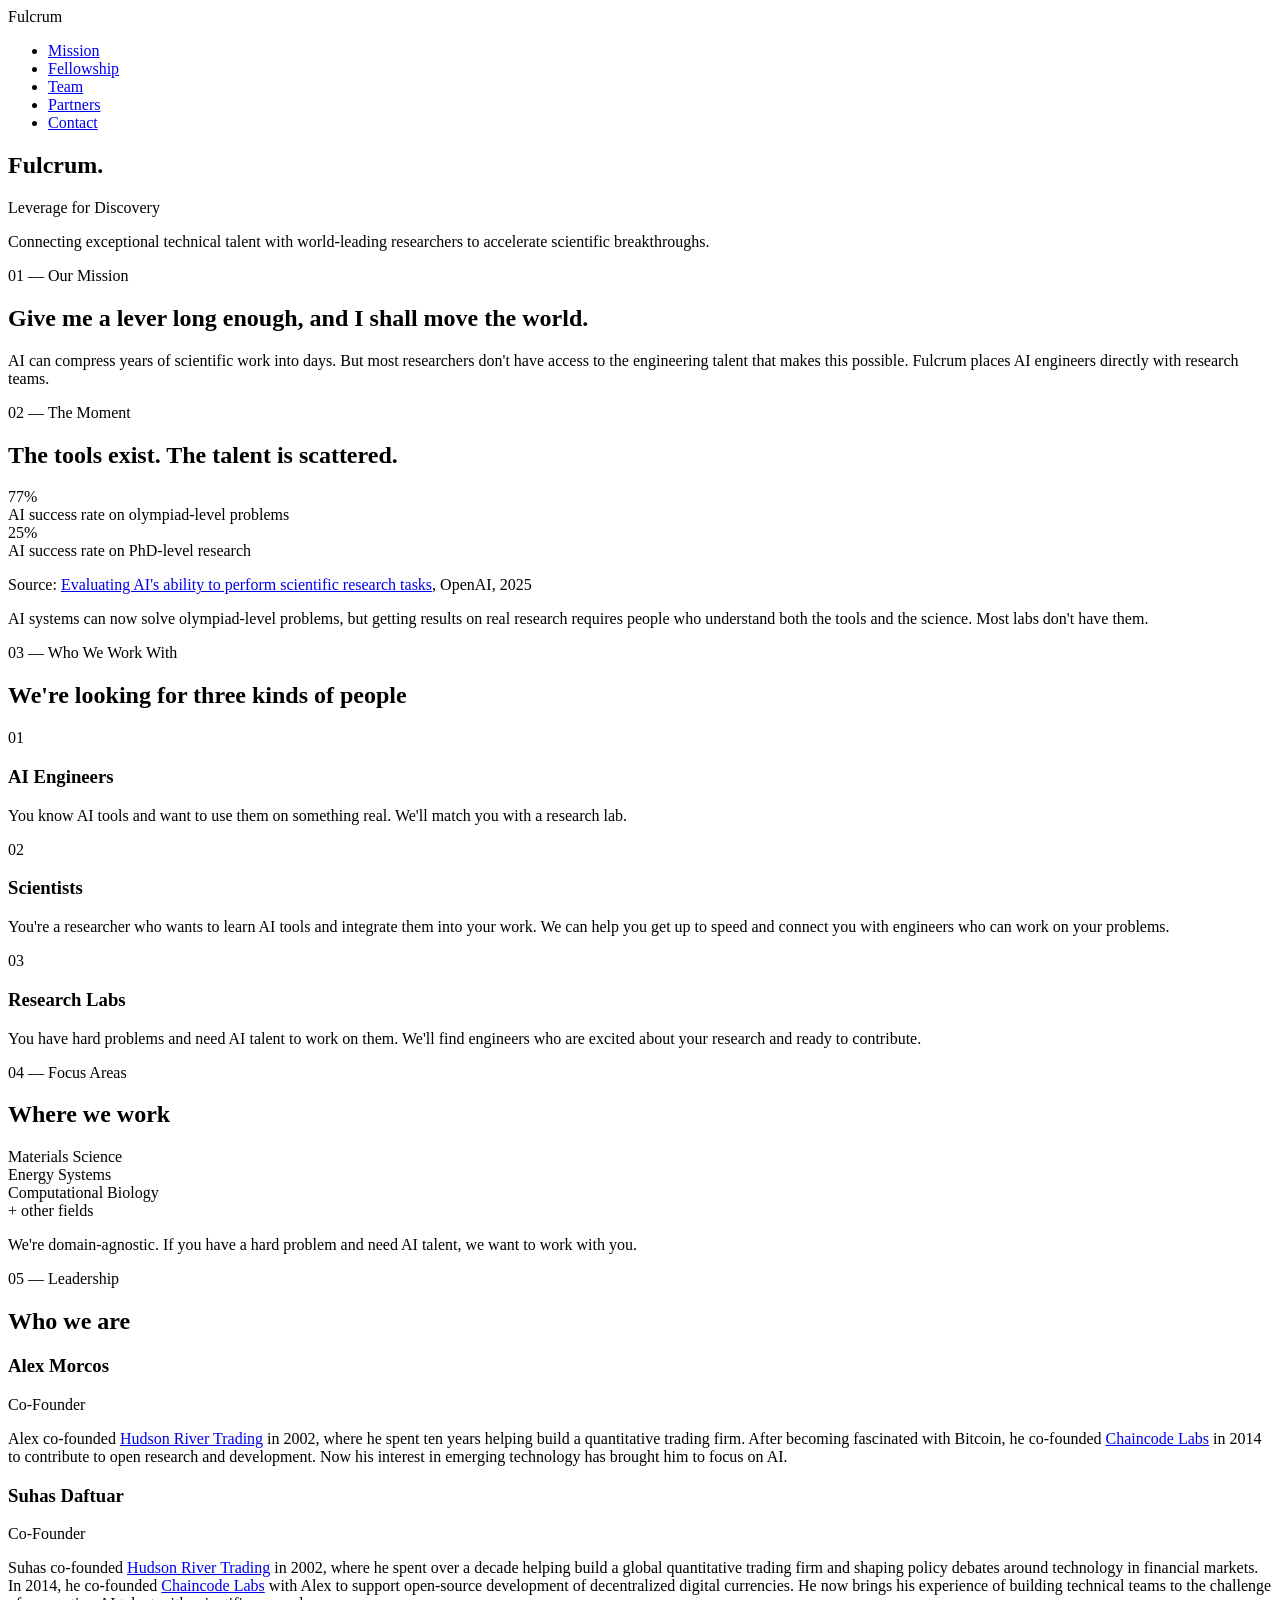
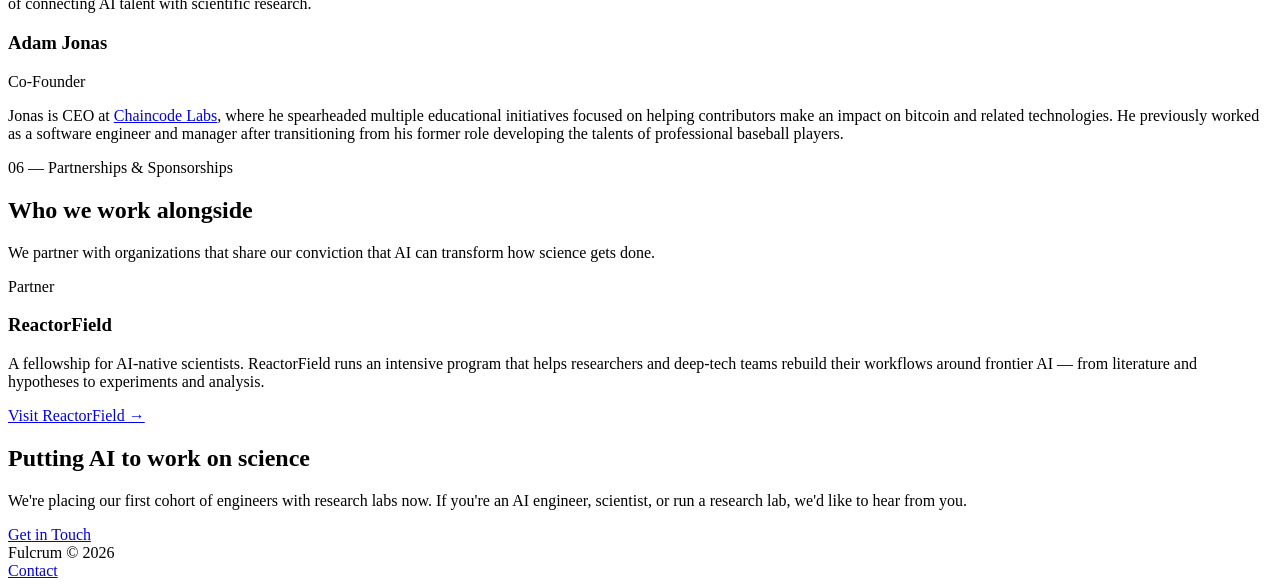
==== index.html @ a77acb1b "Add Partnerships & Sponsorships section with ReactorField as first card Introduce a new homepage sec" ====
<!DOCTYPE html>
<html lang="en">
<head>
    <meta charset="UTF-8">
    <meta name="viewport" content="width=device-width, initial-scale=1.0">
    <title>Fulcrum - Leverage for Discovery</title>
    <meta name="description" content="We place AI engineers with research labs working on hard scientific problems.">

    <!-- Favicons -->
    <link rel="icon" type="image/x-icon" href="/images/favicon.ico">
    <link rel="icon" type="image/png" sizes="16x16" href="/images/favicon-16x16.png">
    <link rel="icon" type="image/png" sizes="32x32" href="/images/favicon-32x32.png">
    <link rel="apple-touch-icon" sizes="180x180" href="/images/apple-touch-icon.png">
    <link rel="icon" type="image/png" sizes="192x192" href="/images/android-chrome-192x192.png">
    <link rel="icon" type="image/png" sizes="512x512" href="/images/android-chrome-512x512.png">

    <!-- Open Graph / Facebook -->
    <meta property="og:type" content="website">
    <meta property="og:url" content="https://fulcrum.science/">
    <meta property="og:title" content="Fulcrum - Leverage for Discovery">
    <meta property="og:description" content="We place AI engineers with research labs working on hard scientific problems.">
    <meta property="og:image" content="https://fulcrum.science/images/logo.png">

    <!-- Twitter -->
    <meta property="twitter:card" content="summary_large_image">
    <meta property="twitter:url" content="https://fulcrum.science/">
    <meta property="twitter:title" content="Fulcrum - Leverage for Discovery">
    <meta property="twitter:description" content="We place AI engineers with research labs working on hard scientific problems.">
    <meta property="twitter:image" content="https://fulcrum.science/images/logo.png">

    <link rel="preconnect" href="https://fonts.googleapis.com">
    <link rel="preconnect" href="https://fonts.gstatic.com" crossorigin>
    <link href="https://fonts.googleapis.com/css2?family=Newsreader:ital,opsz,wght@0,6..72,400;0,6..72,500;0,6..72,600;1,6..72,400&family=JetBrains+Mono:wght@400;500&display=swap" rel="stylesheet">
</head>
<body>
    <nav id="nav">
        <div class="logo">Fulcrum</div>
        <ul class="nav-links">
            <li><a href="#mission">Mission</a></li>
            <li><a href="#model">Fellowship</a></li>
            <li><a href="#founders">Team</a></li>
            <li><a href="#partners">Partners</a></li>
            <li><a href="mailto:hello@fulcrum.science">Contact</a></li>
        </ul>
    </nav>

    <section class="hero">
        <h1 class="hero-wordmark">Fulcrum<span>.</span></h1>
        <p class="hero-tagline">Leverage for Discovery</p>
        <p class="hero-description">
            Connecting exceptional technical talent with world-leading
            researchers to accelerate scientific breakthroughs.
        </p>
    </section>

    <section class="mission" id="mission">
        <span class="section-label">01 — Our Mission</span>
        <h2>Give me a lever long enough, and I shall move the world.</h2>
        <p class="lead-text">
            AI can compress years of scientific work into days.
            But most researchers don't have access to the engineering talent that makes this possible.
            Fulcrum places AI engineers directly with research teams.
        </p>
    </section>

    <section class="opportunity">
        <div class="opportunity-inner">
            <span class="section-label">02 — The Moment</span>
            <h2>The tools exist. The talent is scattered.</h2>

            <div class="stat-grid">
                <div class="stat">
                    <div class="stat-number">77%</div>
                    <div class="stat-label">AI success rate on olympiad-level problems</div>
                </div>
                <div class="stat">
                    <div class="stat-number">25%</div>
                    <div class="stat-label">AI success rate on PhD-level research</div>
                </div>
            </div>

            <p class="stat-source">Source: <a href="https://cdn.openai.com/pdf/2fcd284c-b468-4c21-8ee0-7a783933efcc/frontierscience-paper.pdf" target="_blank">Evaluating AI's ability to perform scientific research tasks</a>, OpenAI, 2025</p>

            <p class="lead-text lead-text-mid">
                AI systems can now solve olympiad-level problems, but getting results on real research
                requires people who understand both the tools and the science. Most labs don't have them.
            </p>
        </div>
    </section>

    <section id="model">
        <span class="section-label">03 — Who We Work With</span>
        <h2>We're looking for three kinds of people</h2>

        <div class="model-grid">
            <div class="model-card">
                <span class="model-number">01</span>
                <h3>AI Engineers</h3>
                <p>
                    You know AI tools and want to use them on something real.
                    We'll match you with a research lab.
                </p>
            </div>
            <div class="model-card">
                <span class="model-number">02</span>
                <h3>Scientists</h3>
                <p>
                    You're a researcher who wants to learn AI tools and integrate them into
                    your work. We can help you get up to speed and connect you with
                    engineers who can work on your problems.
                </p>
            </div>
            <div class="model-card">
                <span class="model-number">03</span>
                <h3>Research Labs</h3>
                <p>
                    You have hard problems and need AI talent to work on them.
                    We'll find engineers who are excited about your research
                    and ready to contribute.
                </p>
            </div>
        </div>
    </section>

    <section class="domains">
        <div class="domains-inner">
            <span class="section-label">04 — Focus Areas</span>
            <h2>Where we work</h2>

            <div class="domain-list">
                <div class="domain-item">
                    <div class="domain-icon"></div>
                    <span>Materials Science</span>
                </div>
                <div class="domain-item">
                    <div class="domain-icon"></div>
                    <span>Energy Systems</span>
                </div>
                <div class="domain-item">
                    <div class="domain-icon"></div>
                    <span>Computational Biology</span>
                </div>
                <div class="domain-item domain-agnostic">
                    <span>+ other fields</span>
                </div>
            </div>

            <p class="domain-note">We're domain-agnostic. If you have a hard problem and need AI talent, we want to work with you.</p>
        </div>
    </section>

    <section class="founders" id="founders">
        <div class="founders-inner">
            <span class="section-label">05 — Leadership</span>
            <h2>Who we are</h2>
            
            <div class="founders-grid">
                <div class="founder-card">
                    <div class="founder-info">
                        <h3 class="founder-name">Alex Morcos</h3>
                        <span class="founder-role">Co-Founder</span>
                    </div>
                    <p class="founder-bio">
                        Alex co-founded <a href="https://www.hudsonrivertrading.com" target="_blank">Hudson River Trading</a> in 2002, where he spent ten years helping build a quantitative trading firm. After becoming fascinated with Bitcoin, he co-founded <a href="https://chaincode.com" target="_blank">Chaincode Labs</a> in 2014 to contribute to open research and development. Now his interest in emerging technology has brought him to focus on AI.
                    </p>
                </div>
                <div class="founder-card">
                    <div class="founder-info">
                        <h3 class="founder-name">Suhas Daftuar</h3>
                        <span class="founder-role">Co-Founder</span>
                    </div>
                    <p class="founder-bio">
                        Suhas co-founded <a href="https://www.hudsonrivertrading.com" target="_blank">Hudson River Trading</a> in 2002, where he spent over a decade helping build a global quantitative trading firm and shaping policy debates around technology in financial markets. In 2014, he co-founded <a href="https://chaincode.com" target="_blank">Chaincode Labs</a> with Alex to support open-source development of decentralized digital currencies. He now brings his experience of building technical teams to the challenge of connecting AI talent with scientific research.
                    </p>
                </div>
                <div class="founder-card">
                    <div class="founder-info">
                        <h3 class="founder-name">Adam Jonas</h3>
                        <span class="founder-role">Co-Founder</span>
                    </div>
                    <p class="founder-bio">
                        Jonas is CEO at <a href="https://chaincode.com" target="_blank">Chaincode Labs</a>, where he spearheaded multiple educational initiatives focused on helping contributors make an impact on bitcoin and related technologies. He previously worked as a software engineer and manager after transitioning from his former role developing the talents of professional baseball players.
                    </p>
                </div>
            </div>
        </div>
    </section>

    <section class="partners" id="partners">
        <span class="section-label">06 — Partnerships &amp; Sponsorships</span>
        <h2>Who we work alongside</h2>
        <p class="lead-text">
            We partner with organizations that share our conviction that AI can
            transform how science gets done.
        </p>

        <div class="partner-grid">
            <div class="partner-card">
                <span class="partner-label">Partner</span>
                <h3>ReactorField</h3>
                <p>
                    A fellowship for AI-native scientists. ReactorField runs an intensive
                    program that helps researchers and deep-tech teams rebuild their
                    workflows around frontier AI — from literature and hypotheses to
                    experiments and analysis.
                </p>
                <a href="https://reactorfield.com/" target="_blank" rel="noopener" class="partner-link">Visit ReactorField →</a>
            </div>
        </div>
    </section>

    <section class="cta">
        <h2>Putting AI to work on science</h2>
        <p>
            We're placing our first cohort of engineers with research labs now.
            If you're an AI engineer, scientist, or run a research lab, we'd like to hear from&nbsp;you.
        </p>
        <a href="mailto:hello@fulcrum.science" class="cta-button">Get in Touch</a>
    </section>

    <footer>
        <div class="footer-logo">Fulcrum © 2026</div>
        <div class="footer-links">
            <a href="mailto:hello@fulcrum.science">Contact</a>
        </div>
    </footer>

    <script type="module" src="/src/main.js"></script>
</body>
</html>
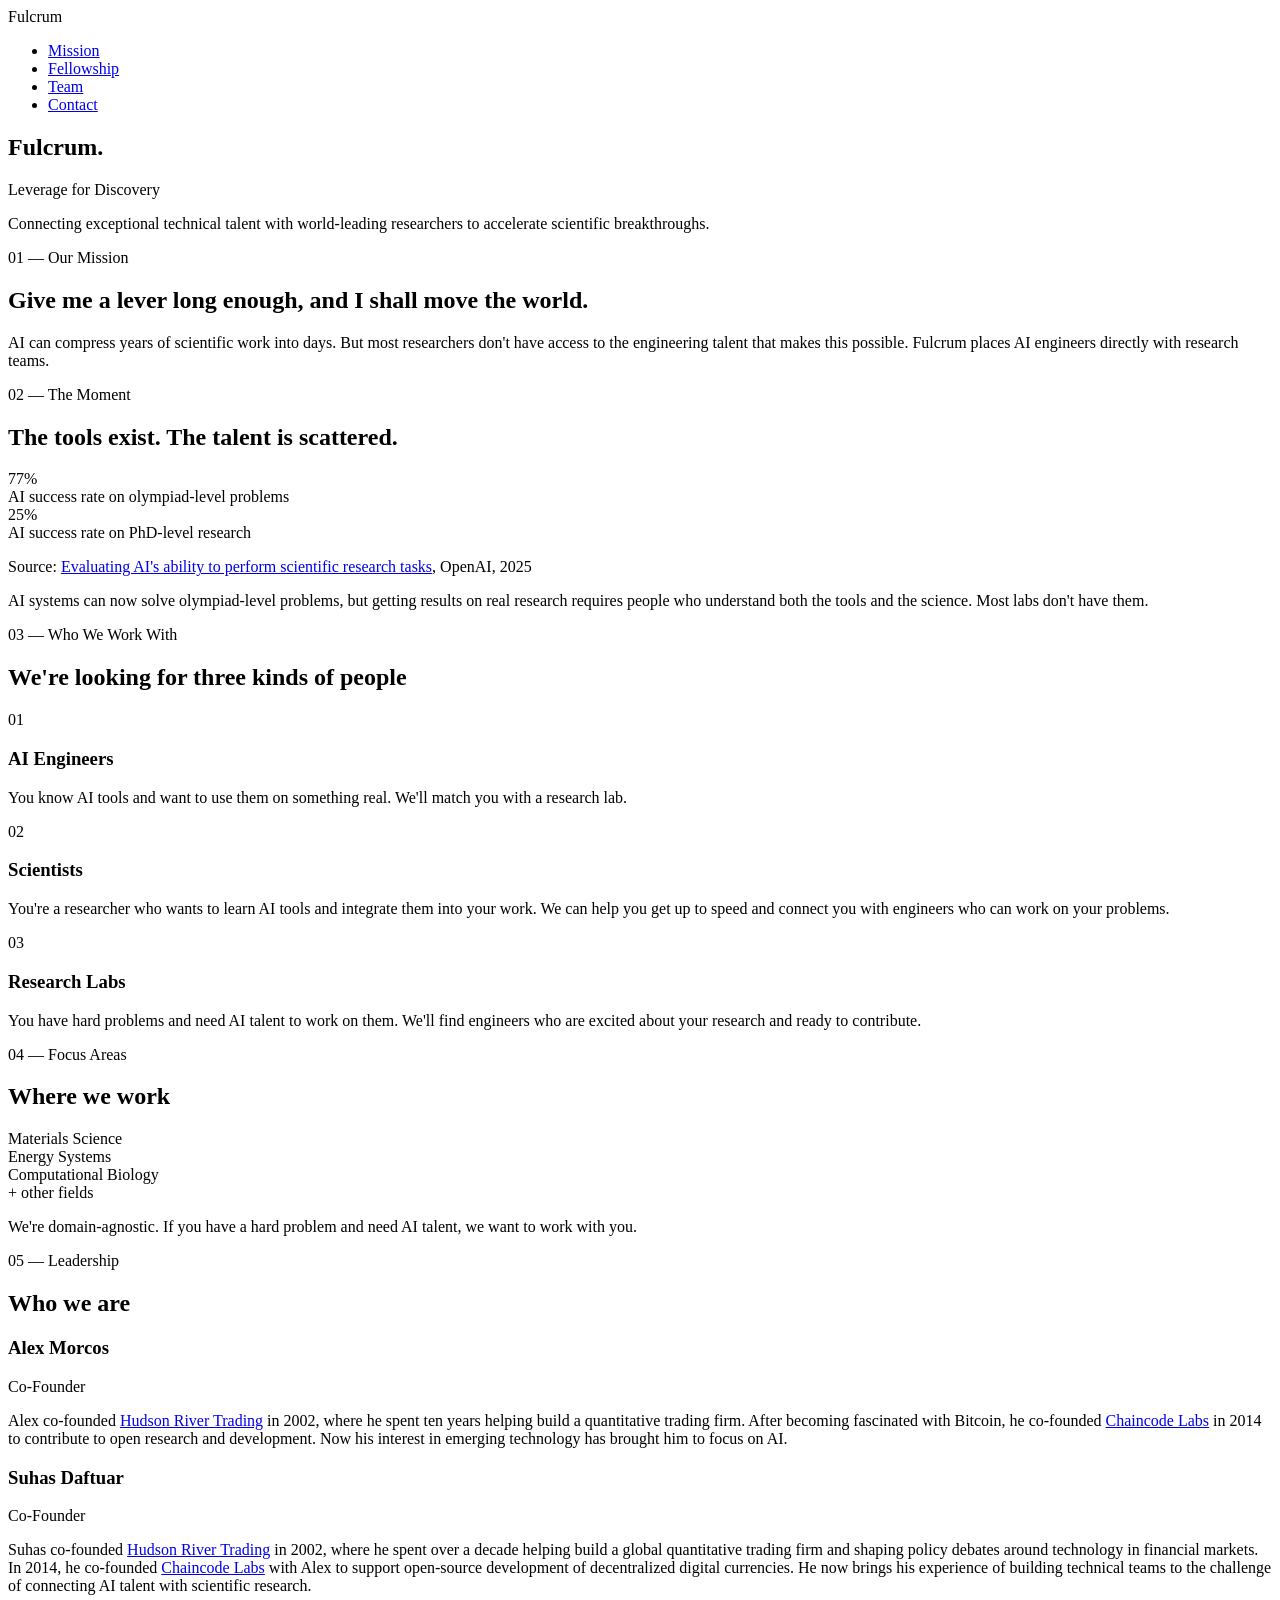
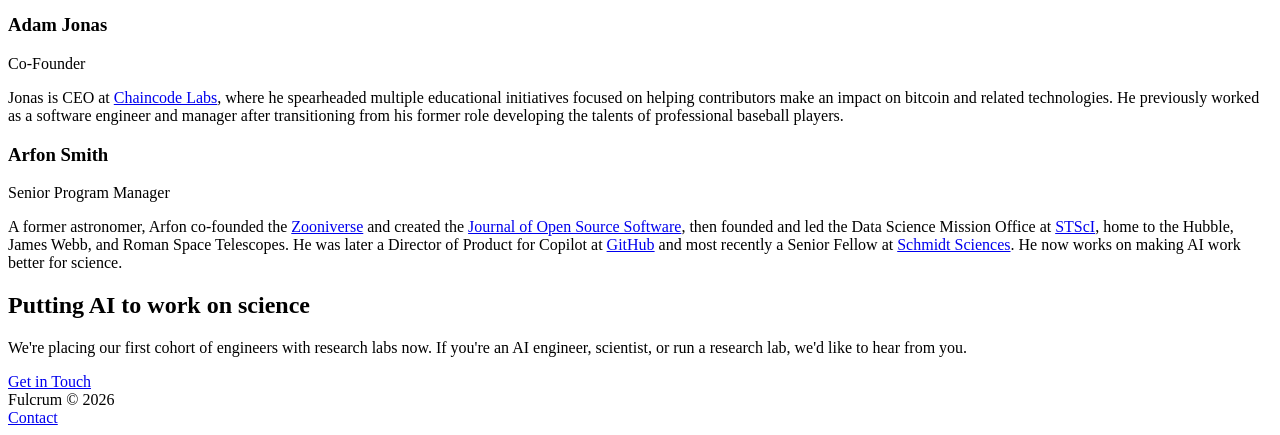
==== commit f5be9605: "add arfon Co-Authored-By: Claude Opus 5.5 <noreply@anthropic.com> Claude-Session: https://claude.ai/" ====
--- a/index.html
+++ b/index.html
@@ -39,7 +39,6 @@
             <li><a href="#mission">Mission</a></li>
             <li><a href="#model">Fellowship</a></li>
             <li><a href="#founders">Team</a></li>
-            <li><a href="#partners">Partners</a></li>
             <li><a href="mailto:hello@fulcrum.science">Contact</a></li>
         </ul>
     </nav>
@@ -182,29 +181,15 @@
                         Jonas is CEO at <a href="https://chaincode.com" target="_blank">Chaincode Labs</a>, where he spearheaded multiple educational initiatives focused on helping contributors make an impact on bitcoin and related technologies. He previously worked as a software engineer and manager after transitioning from his former role developing the talents of professional baseball players.
                     </p>
                 </div>
-            </div>
-        </div>
-    </section>
-
-    <section class="partners" id="partners">
-        <span class="section-label">06 — Partnerships &amp; Sponsorships</span>
-        <h2>Who we work alongside</h2>
-        <p class="lead-text">
-            We partner with organizations that share our conviction that AI can
-            transform how science gets done.
-        </p>
-
-        <div class="partner-grid">
-            <div class="partner-card">
-                <span class="partner-label">Partner</span>
-                <h3>ReactorField</h3>
-                <p>
-                    A fellowship for AI-native scientists. ReactorField runs an intensive
-                    program that helps researchers and deep-tech teams rebuild their
-                    workflows around frontier AI — from literature and hypotheses to
-                    experiments and analysis.
-                </p>
-                <a href="https://reactorfield.com/" target="_blank" rel="noopener" class="partner-link">Visit ReactorField →</a>
+                <div class="founder-card">
+                    <div class="founder-info">
+                        <h3 class="founder-name">Arfon Smith</h3>
+                        <span class="founder-role">Senior Program Manager</span>
+                    </div>
+                    <p class="founder-bio">
+                        A former astronomer, Arfon co-founded the <a href="https://www.zooniverse.org" target="_blank">Zooniverse</a> and created the <a href="https://joss.theoj.org" target="_blank">Journal of Open Source Software</a>, then founded and led the Data Science Mission Office at <a href="https://www.stsci.edu" target="_blank">STScI</a>, home to the Hubble, James Webb, and Roman Space Telescopes. He was later a Director of Product for Copilot at <a href="https://github.com" target="_blank">GitHub</a> and most recently a Senior Fellow at <a href="https://www.schmidtsciences.org" target="_blank">Schmidt Sciences</a>. He now works on making AI work better for science.
+                    </p>
+                </div>
             </div>
         </div>
     </section>
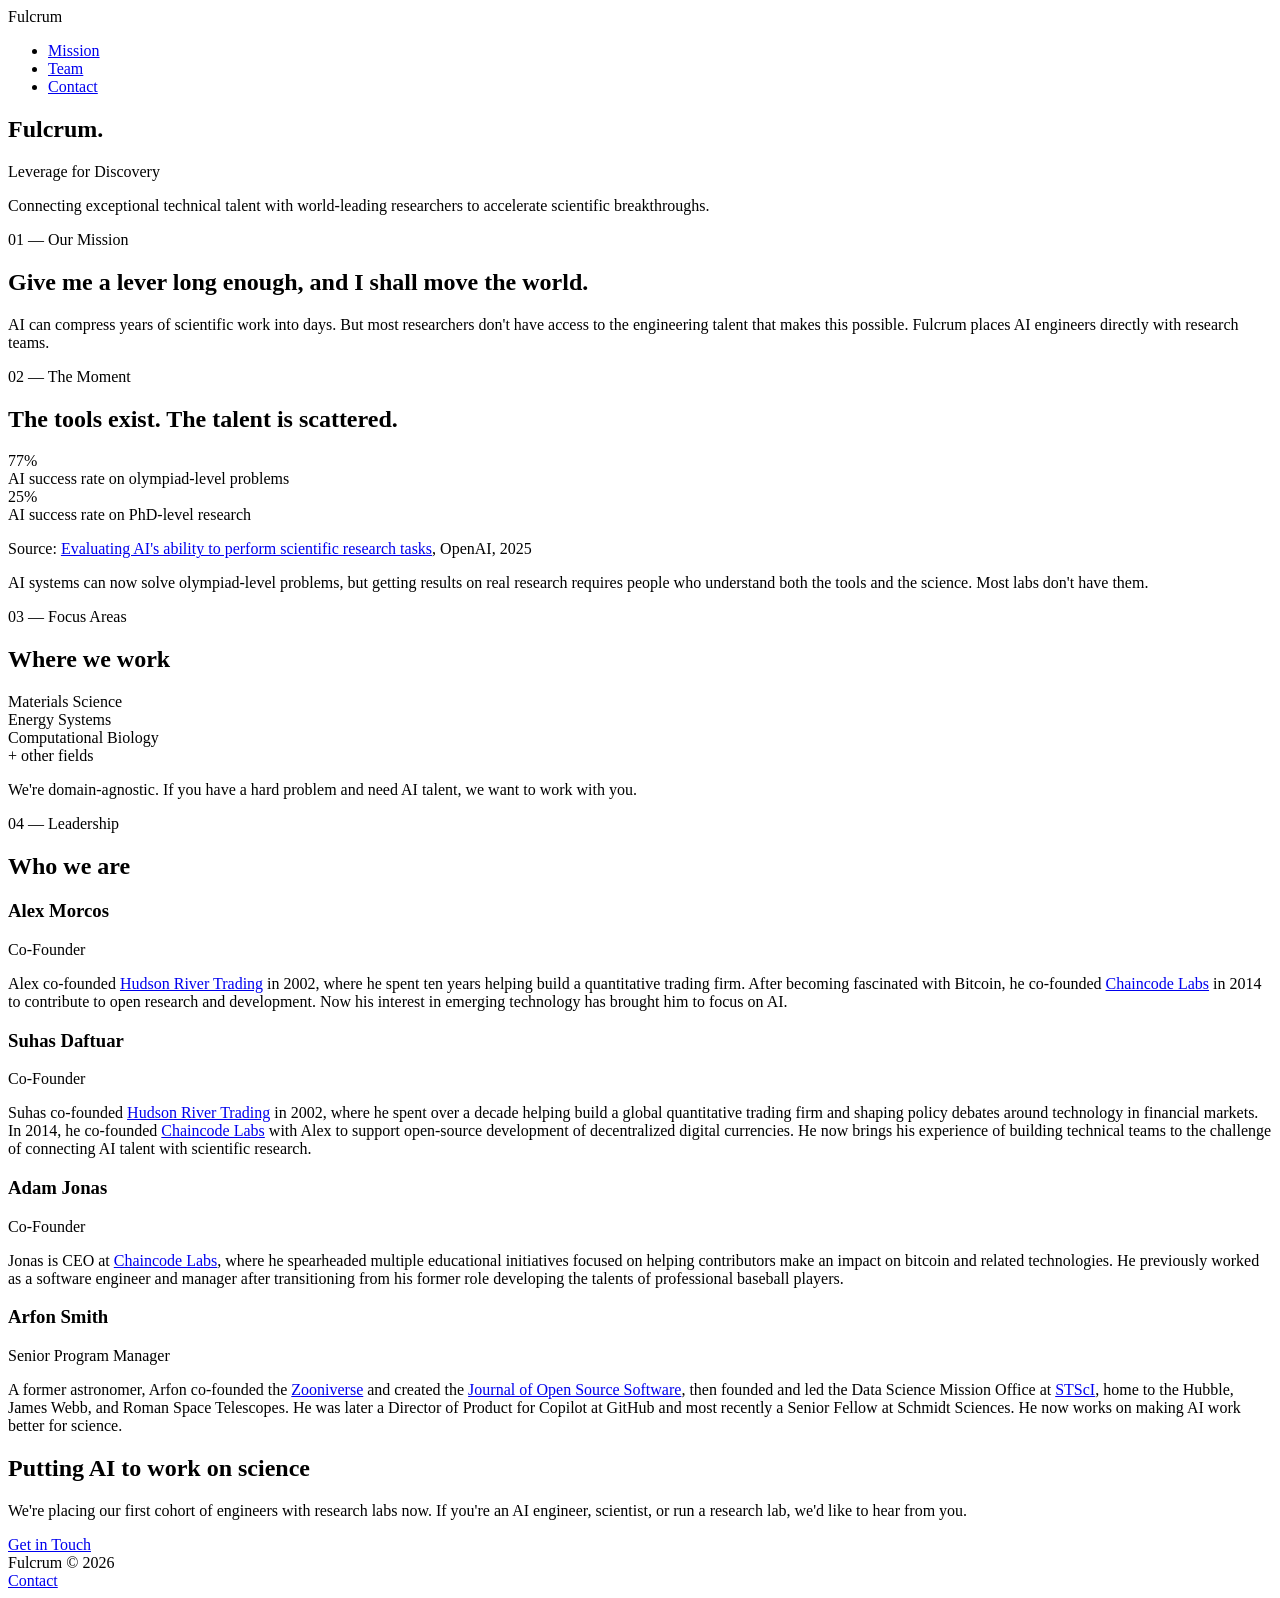
==== commit fa0a6a94: "remove fellowship section and extra bio links Co-Authored-By: Claude Opus 5.5 <noreply@anthropic.com" ====
--- a/index.html
+++ b/index.html
@@ -37,7 +37,6 @@
         <div class="logo">Fulcrum</div>
         <ul class="nav-links">
             <li><a href="#mission">Mission</a></li>
-            <li><a href="#model">Fellowship</a></li>
             <li><a href="#founders">Team</a></li>
             <li><a href="mailto:hello@fulcrum.science">Contact</a></li>
         </ul>
@@ -87,43 +86,9 @@
         </div>
     </section>
 
-    <section id="model">
-        <span class="section-label">03 — Who We Work With</span>
-        <h2>We're looking for three kinds of people</h2>
-
-        <div class="model-grid">
-            <div class="model-card">
-                <span class="model-number">01</span>
-                <h3>AI Engineers</h3>
-                <p>
-                    You know AI tools and want to use them on something real.
-                    We'll match you with a research lab.
-                </p>
-            </div>
-            <div class="model-card">
-                <span class="model-number">02</span>
-                <h3>Scientists</h3>
-                <p>
-                    You're a researcher who wants to learn AI tools and integrate them into
-                    your work. We can help you get up to speed and connect you with
-                    engineers who can work on your problems.
-                </p>
-            </div>
-            <div class="model-card">
-                <span class="model-number">03</span>
-                <h3>Research Labs</h3>
-                <p>
-                    You have hard problems and need AI talent to work on them.
-                    We'll find engineers who are excited about your research
-                    and ready to contribute.
-                </p>
-            </div>
-        </div>
-    </section>
-
     <section class="domains">
         <div class="domains-inner">
-            <span class="section-label">04 — Focus Areas</span>
+            <span class="section-label">03 — Focus Areas</span>
             <h2>Where we work</h2>
 
             <div class="domain-list">
@@ -150,7 +115,7 @@
 
     <section class="founders" id="founders">
         <div class="founders-inner">
-            <span class="section-label">05 — Leadership</span>
+            <span class="section-label">04 — Leadership</span>
             <h2>Who we are</h2>
             
             <div class="founders-grid">
@@ -187,7 +152,7 @@
                         <span class="founder-role">Senior Program Manager</span>
                     </div>
                     <p class="founder-bio">
-                        A former astronomer, Arfon co-founded the <a href="https://www.zooniverse.org" target="_blank">Zooniverse</a> and created the <a href="https://joss.theoj.org" target="_blank">Journal of Open Source Software</a>, then founded and led the Data Science Mission Office at <a href="https://www.stsci.edu" target="_blank">STScI</a>, home to the Hubble, James Webb, and Roman Space Telescopes. He was later a Director of Product for Copilot at <a href="https://github.com" target="_blank">GitHub</a> and most recently a Senior Fellow at <a href="https://www.schmidtsciences.org" target="_blank">Schmidt Sciences</a>. He now works on making AI work better for science.
+                        A former astronomer, Arfon co-founded the <a href="https://www.zooniverse.org/" target="_blank">Zooniverse</a> and created the <a href="http://joss.theoj.org/" target="_blank">Journal of Open Source Software</a>, then founded and led the Data Science Mission Office at <a href="http://stsci.edu/" target="_blank">STScI</a>, home to the Hubble, James Webb, and Roman Space Telescopes. He was later a Director of Product for Copilot at GitHub and most recently a Senior Fellow at Schmidt Sciences. He now works on making AI work better for science.
                     </p>
                 </div>
             </div>
